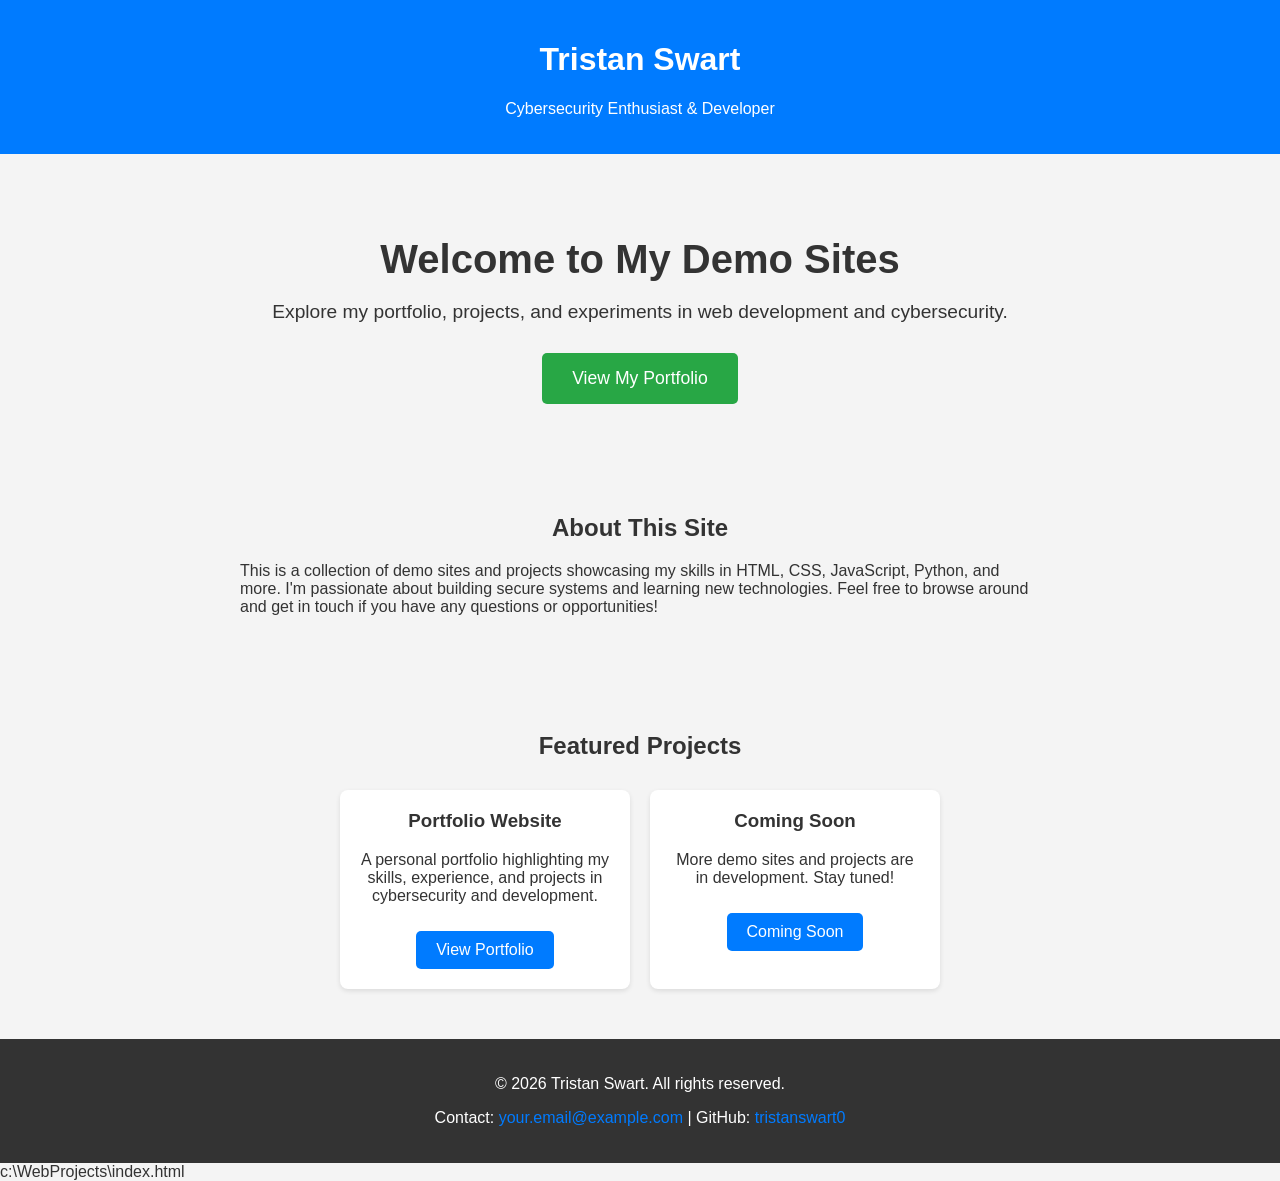
==== index.html @ 46631693 "Add files via upload" ====
<!DOCTYPE html>
<html lang="en">
<head>
    <meta charset="UTF-8">
    <meta name="viewport" content="width=device-width, initial-scale=1.0">
    <title>Tristan Swart - Demo Sites</title>
    <style>
        body {
            font-family: Arial, sans-serif;
            margin: 0;
            padding: 0;
            background-color: #f4f4f4;
            color: #333;
        }
        header {
            background-color: #007bff;
            color: white;
            padding: 20px;
            text-align: center;
        }
        .hero {
            padding: 50px 20px;
            text-align: center;
        }
        .hero h1 {
            font-size: 2.5em;
            margin-bottom: 10px;
        }
        .hero p {
            font-size: 1.2em;
            margin-bottom: 30px;
        }
        .cta-button {
            display: inline-block;
            padding: 15px 30px;
            background-color: #28a745;
            color: white;
            text-decoration: none;
            border-radius: 5px;
            font-size: 1.1em;
        }
        .cta-button:hover {
            background-color: #218838;
        }
        .section {
            padding: 40px 20px;
            max-width: 800px;
            margin: 0 auto;
        }
        .section h2 {
            text-align: center;
            margin-bottom: 20px;
        }
        .projects {
            display: flex;
            justify-content: center;
            flex-wrap: wrap;
        }
        .project-card {
            background: white;
            margin: 10px;
            padding: 20px;
            border-radius: 8px;
            box-shadow: 0 2px 5px rgba(0,0,0,0.1);
            width: 250px;
            text-align: center;
        }
        .project-card h3 {
            margin-top: 0;
        }
        .project-card a {
            display: inline-block;
            margin-top: 10px;
            padding: 10px 20px;
            background-color: #007bff;
            color: white;
            text-decoration: none;
            border-radius: 5px;
        }
        .project-card a:hover {
            background-color: #0056b3;
        }
        footer {
            background-color: #333;
            color: white;
            text-align: center;
            padding: 20px;
        }
        footer a {
            color: #007bff;
            text-decoration: none;
        }
        footer a:hover {
            text-decoration: underline;
        }
    </style>
</head>
<body>
    <header>
        <h1>Tristan Swart</h1>
        <p>Cybersecurity Enthusiast & Developer</p>
    </header>

    <section class="hero">
        <h1>Welcome to My Demo Sites</h1>
        <p>Explore my portfolio, projects, and experiments in web development and cybersecurity.</p>
        <a href="portfolio.html" class="cta-button">View My Portfolio</a>
    </section>

    <section class="section">
        <h2>About This Site</h2>
        <p>This is a collection of demo sites and projects showcasing my skills in HTML, CSS, JavaScript, Python, and more. I'm passionate about building secure systems and learning new technologies. Feel free to browse around and get in touch if you have any questions or opportunities!</p>
    </section>

    <section class="section">
        <h2>Featured Projects</h2>
        <div class="projects">
            <div class="project-card">
                <h3>Portfolio Website</h3>
                <p>A personal portfolio highlighting my skills, experience, and projects in cybersecurity and development.</p>
                <a href="portfolio.html">View Portfolio</a>
            </div>
            <!-- Add more project cards here as you create more demos -->
            <div class="project-card">
                <h3>Coming Soon</h3>
                <p>More demo sites and projects are in development. Stay tuned!</p>
                <a href="#">Coming Soon</a>
            </div>
        </div>
    </section>

    <footer>
        <p>&copy; 2026 Tristan Swart. All rights reserved.</p>
        <p>Contact: <a href="mailto:your.email@example.com">your.email@example.com</a> | GitHub: <a href="https://github.com/tristanswart0">tristanswart0</a></p>
    </footer>
</body>
</html></content>
<parameter name="filePath">c:\WebProjects\index.html
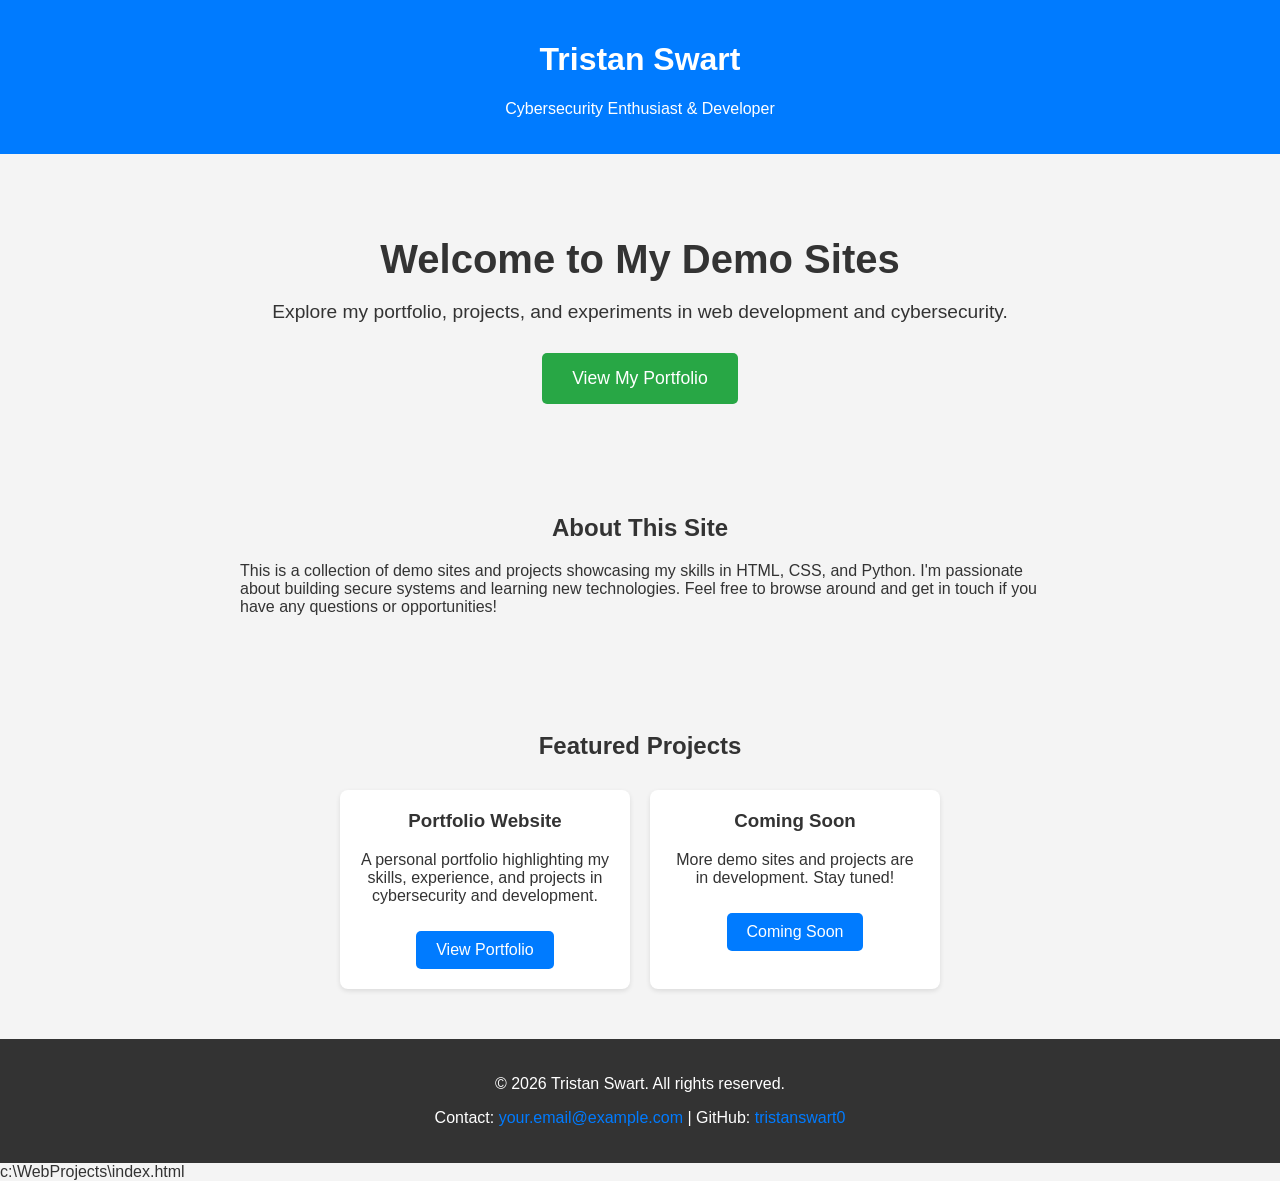
==== commit 061792c8: "Add files via upload" ====
--- a/index.html
+++ b/index.html
@@ -109,7 +109,7 @@
 
     <section class="section">
         <h2>About This Site</h2>
-        <p>This is a collection of demo sites and projects showcasing my skills in HTML, CSS, JavaScript, Python, and more. I'm passionate about building secure systems and learning new technologies. Feel free to browse around and get in touch if you have any questions or opportunities!</p>
+        <p>This is a collection of demo sites and projects showcasing my skills in HTML, CSS, and Python. I'm passionate about building secure systems and learning new technologies. Feel free to browse around and get in touch if you have any questions or opportunities!</p>
     </section>
 
     <section class="section">
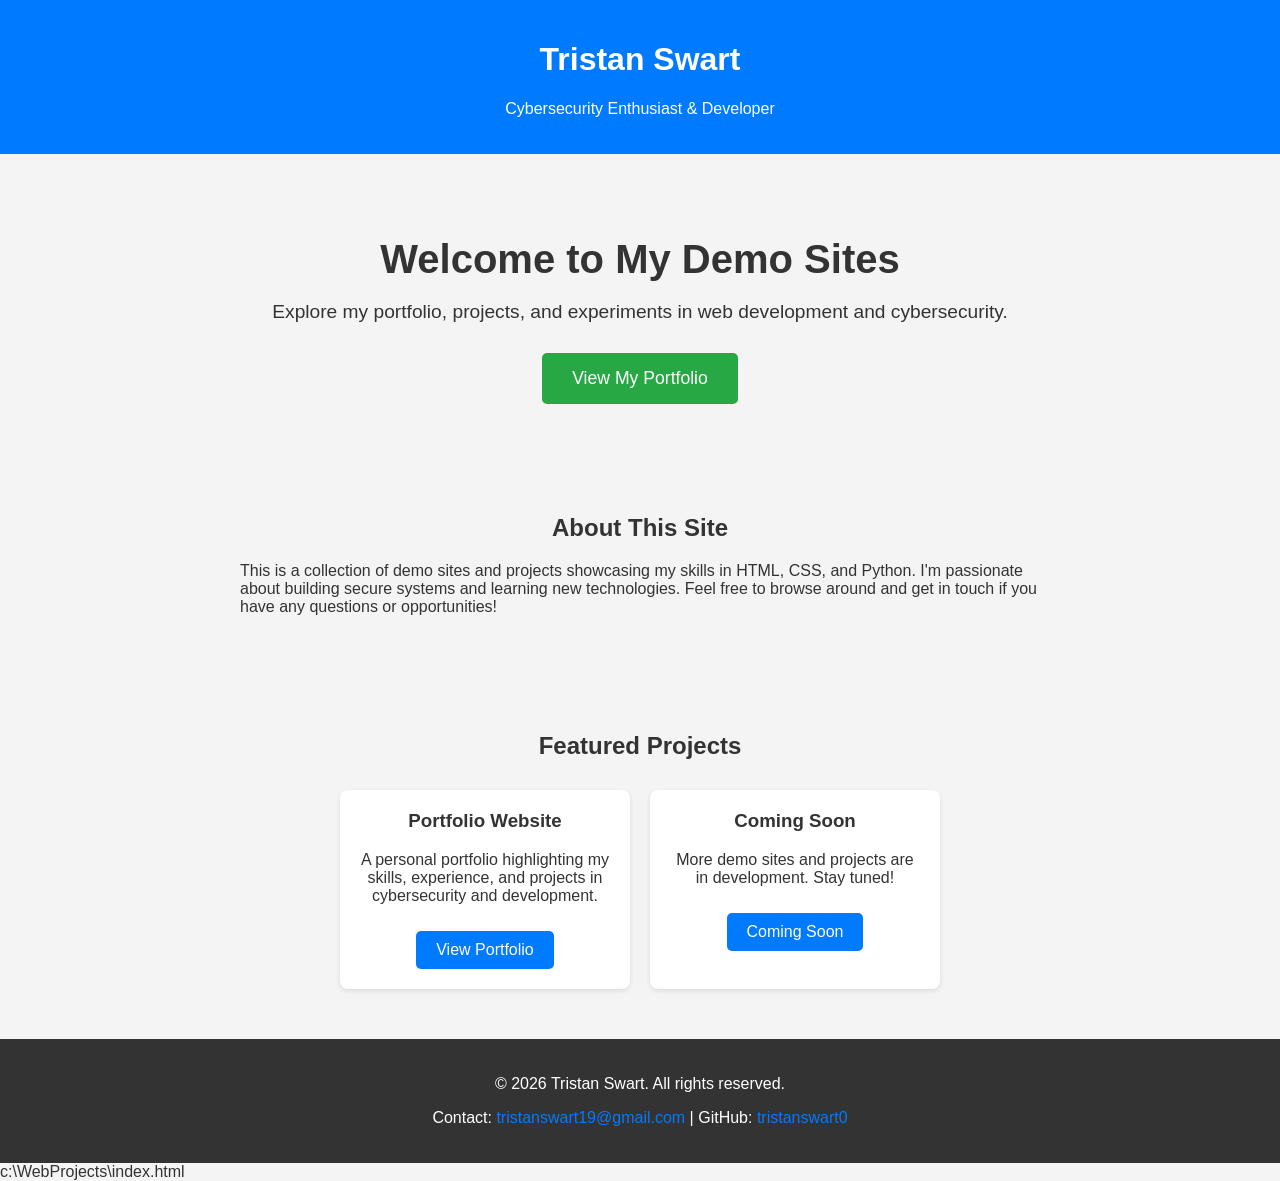
==== commit 5a095947: "Add files via upload" ====
--- a/index.html
+++ b/index.html
@@ -131,7 +131,7 @@
 
     <footer>
         <p>&copy; 2026 Tristan Swart. All rights reserved.</p>
-        <p>Contact: <a href="mailto:your.email@example.com">your.email@example.com</a> | GitHub: <a href="https://github.com/tristanswart0">tristanswart0</a></p>
+        <p>Contact: <a href="mailto:tristanswart19@gmail.com">tristanswart19@gmail.com</a> | GitHub: <a href="https://github.com/tristanswart0">tristanswart0</a></p>
     </footer>
 </body>
 </html></content>
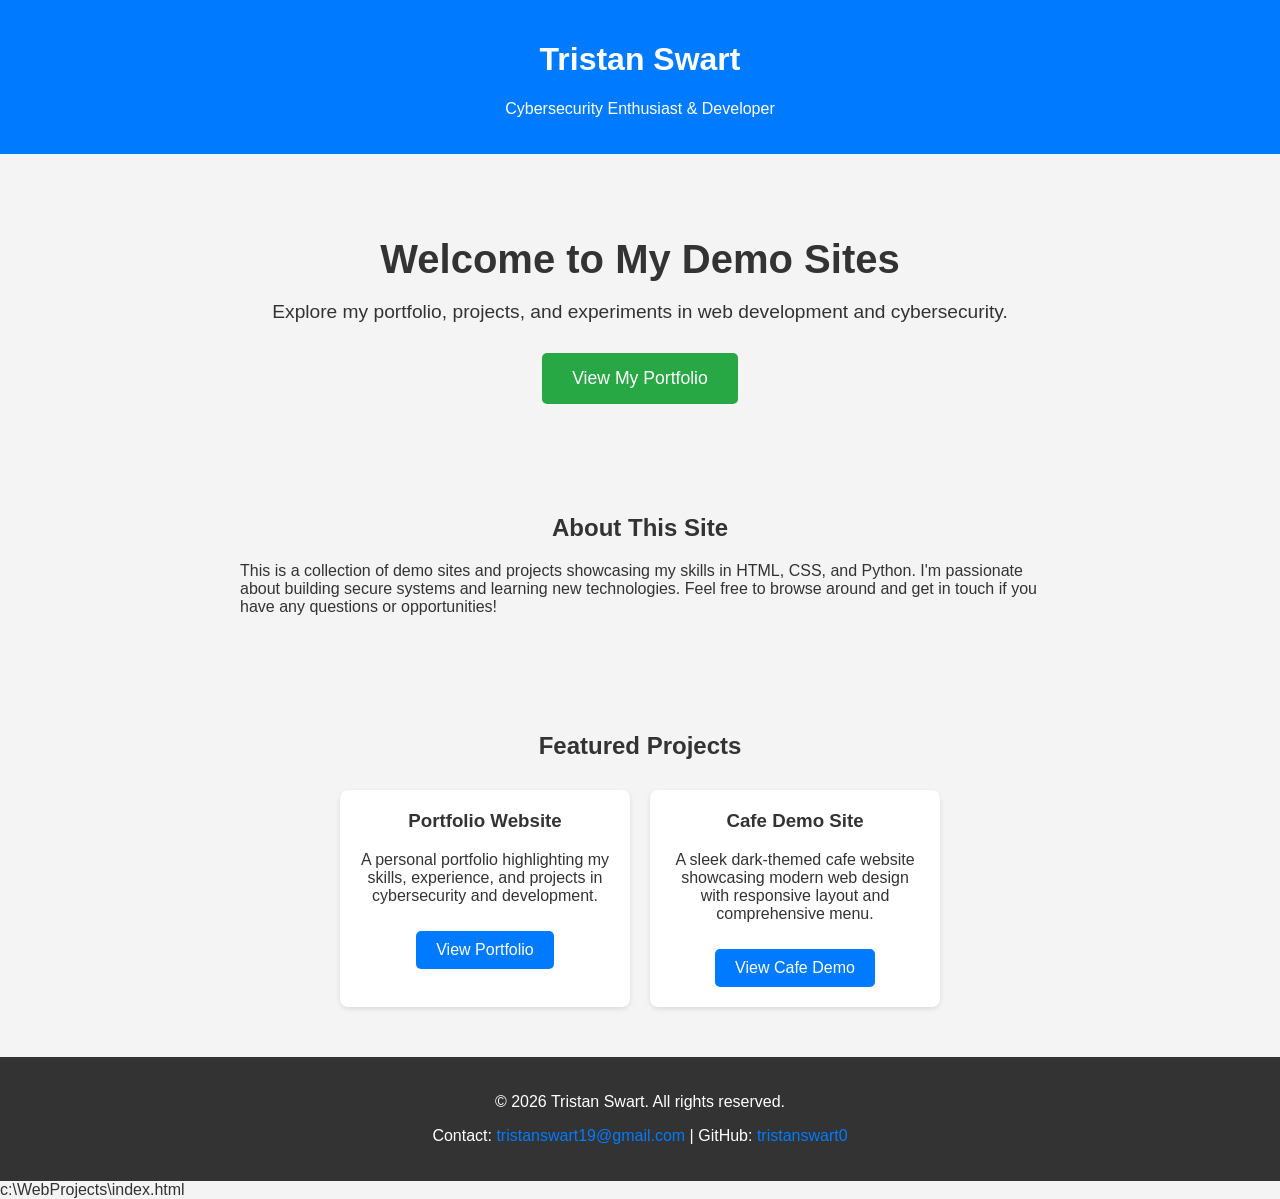
==== commit 4658fa43: "Add files via upload" ====
--- a/index.html
+++ b/index.html
@@ -4,6 +4,7 @@
     <meta charset="UTF-8">
     <meta name="viewport" content="width=device-width, initial-scale=1.0">
     <title>Tristan Swart - Demo Sites</title>
+    <link rel="icon" href="data:image/svg+xml,<svg xmlns='http://www.w3.org/2000/svg' viewBox='0 0 100 100'><text y='.9em' font-size='90'>👨‍💻</text></svg>">
     <style>
         body {
             font-family: Arial, sans-serif;
@@ -120,11 +121,10 @@
                 <p>A personal portfolio highlighting my skills, experience, and projects in cybersecurity and development.</p>
                 <a href="portfolio.html">View Portfolio</a>
             </div>
-            <!-- Add more project cards here as you create more demos -->
             <div class="project-card">
-                <h3>Coming Soon</h3>
-                <p>More demo sites and projects are in development. Stay tuned!</p>
-                <a href="#">Coming Soon</a>
+                <h3>Cafe Demo Site</h3>
+                <p>A sleek dark-themed cafe website showcasing modern web design with responsive layout and comprehensive menu.</p>
+                <a href="cafe-example/index.html">View Cafe Demo</a>
             </div>
         </div>
     </section>
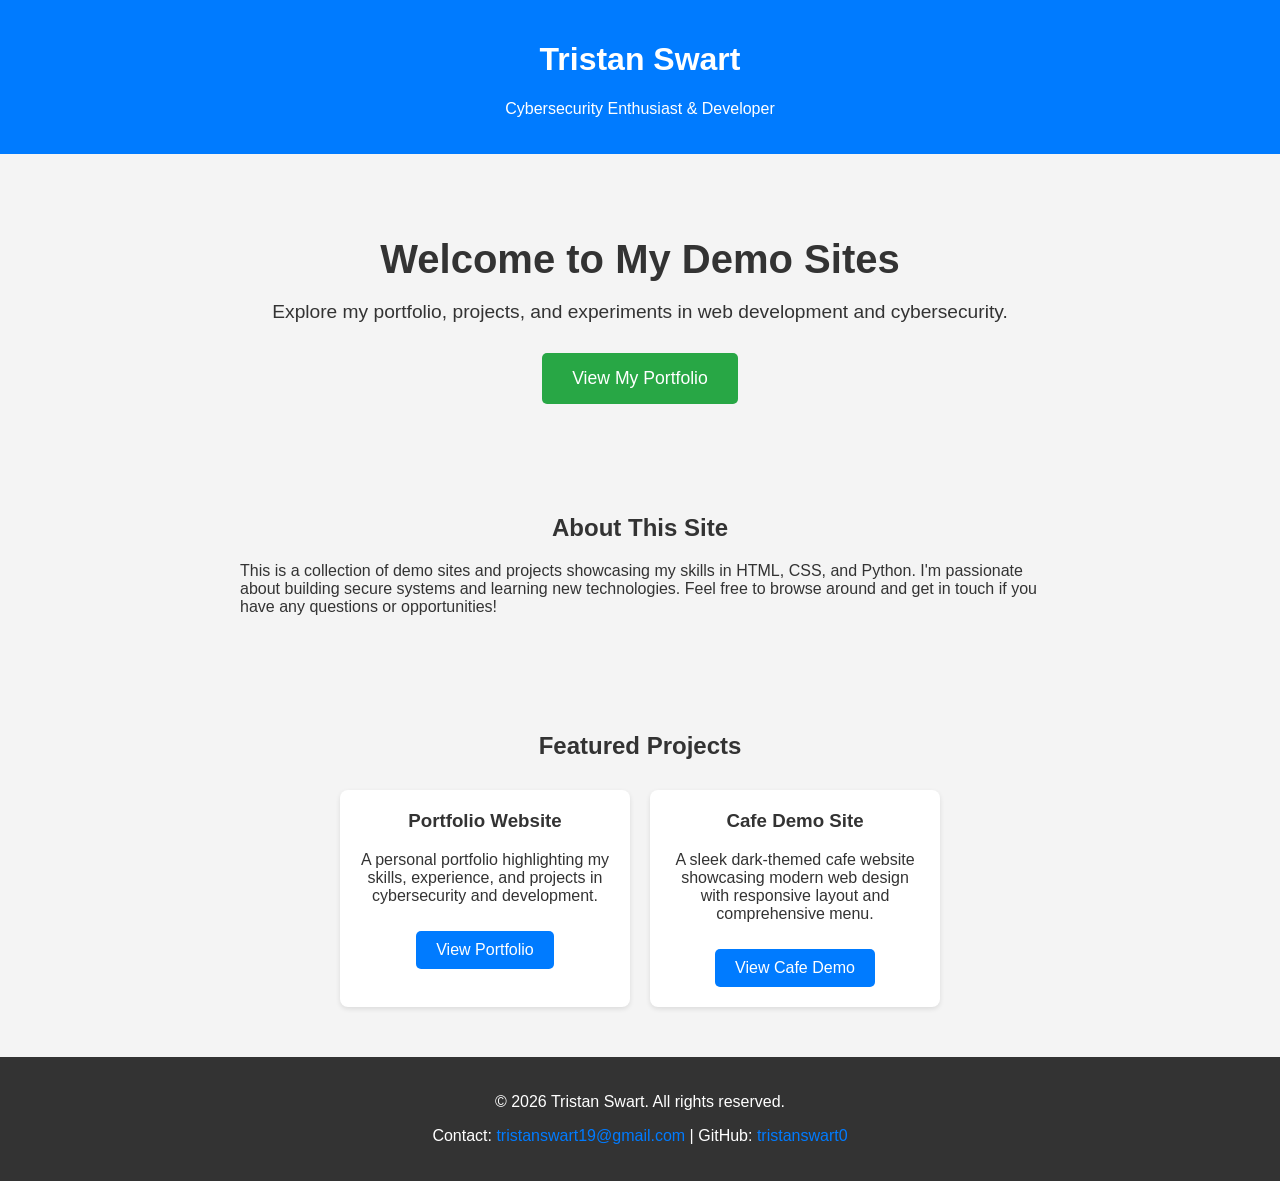
==== commit b83c49b8: "Add files via upload" ====
--- a/index.html
+++ b/index.html
@@ -124,7 +124,7 @@
             <div class="project-card">
                 <h3>Cafe Demo Site</h3>
                 <p>A sleek dark-themed cafe website showcasing modern web design with responsive layout and comprehensive menu.</p>
-                <a href="cafe-example/index.html">View Cafe Demo</a>
+                <a href="cafe/index.html">View Cafe Demo</a>
             </div>
         </div>
     </section>
@@ -134,5 +134,4 @@
         <p>Contact: <a href="mailto:tristanswart19@gmail.com">tristanswart19@gmail.com</a> | GitHub: <a href="https://github.com/tristanswart0">tristanswart0</a></p>
     </footer>
 </body>
-</html></content>
-<parameter name="filePath">c:\WebProjects\index.html
+</html>
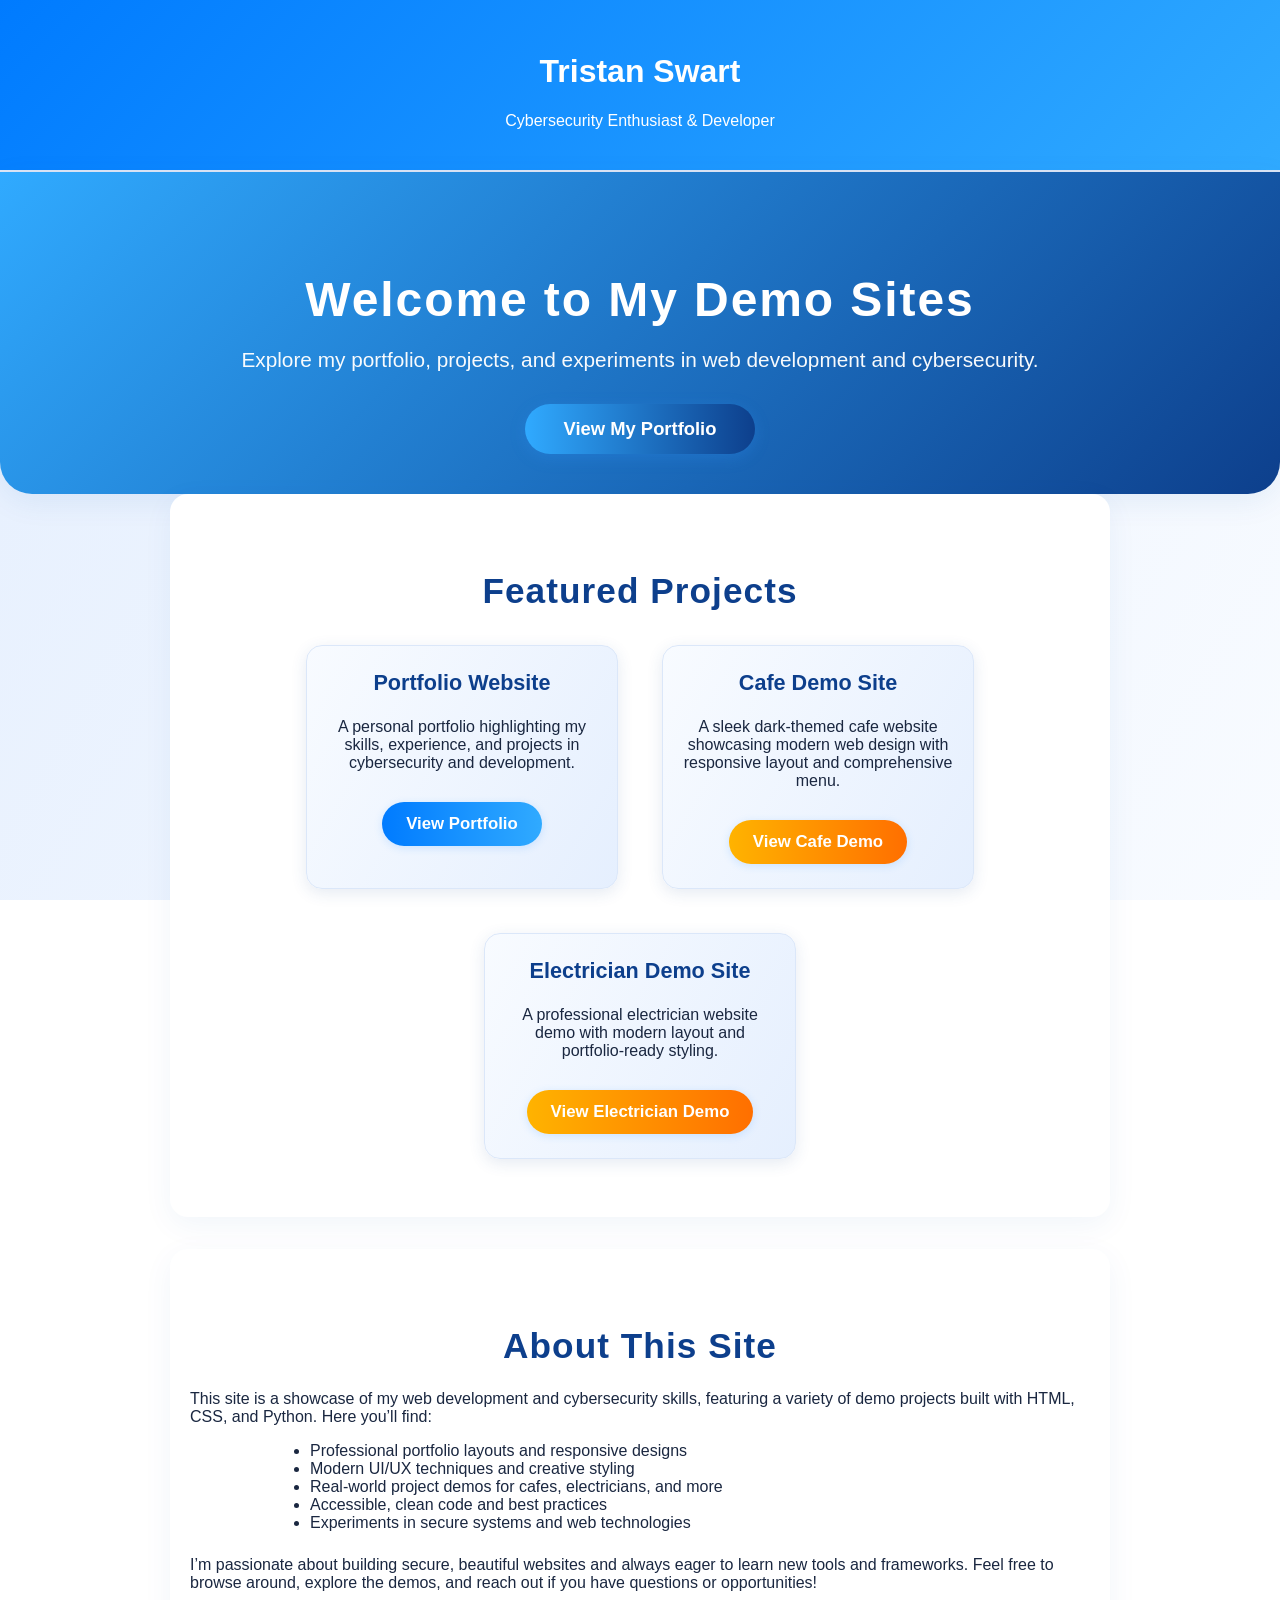
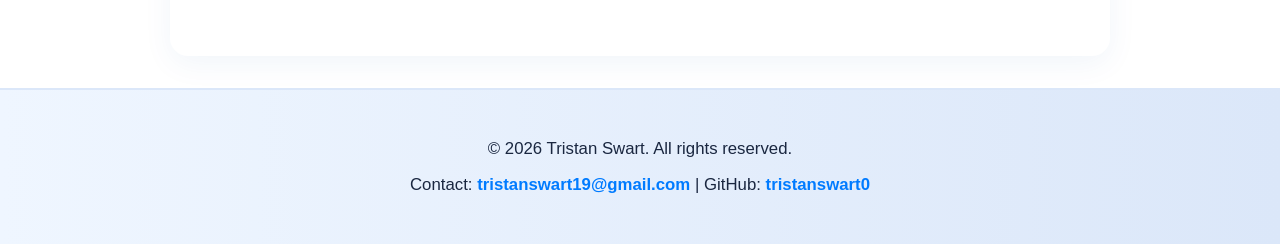
==== commit bdb41eb0: "Add files via upload" ====
--- a/index.html
+++ b/index.html
@@ -7,92 +7,170 @@
     <link rel="icon" href="data:image/svg+xml,<svg xmlns='http://www.w3.org/2000/svg' viewBox='0 0 100 100'><text y='.9em' font-size='90'>👨‍💻</text></svg>">
     <style>
         body {
-            font-family: Arial, sans-serif;
+            font-family: 'Inter', 'Segoe UI', Arial, sans-serif;
             margin: 0;
             padding: 0;
-            background-color: #f4f4f4;
-            color: #333;
+            background: linear-gradient(120deg, #e5effe 0%, #f8fbff 100%) fixed;
+            color: #1a2740;
         }
         header {
-            background-color: #007bff;
-            color: white;
-            padding: 20px;
-            text-align: center;
+            background: linear-gradient(135deg, #007bff 0%, #30aaff 100%);
+            color: #fff;
+            padding: 32px 20px 24px 20px;
+            text-align: center;
+            box-shadow: 0 8px 30px rgba(15, 83, 171, 0.12);
+            border-bottom: 2px solid #dce6f6;
         }
         .hero {
-            padding: 50px 20px;
-            text-align: center;
+            padding: 60px 20px 40px 20px;
+            text-align: center;
+            background: linear-gradient(135deg, #30aaff 0%, #0d3f8c 100%);
+            color: #fff;
+            border-radius: 0 0 32px 32px;
+            box-shadow: 0 8px 30px rgba(15, 83, 171, 0.08);
         }
         .hero h1 {
-            font-size: 2.5em;
-            margin-bottom: 10px;
+            font-size: 3rem;
+            font-weight: 900;
+            margin-bottom: 16px;
+            letter-spacing: 0.04em;
+            text-shadow: 0 4px 16px #dbe7f9, 0 0 2px #0d3f8c;
         }
         .hero p {
-            font-size: 1.2em;
-            margin-bottom: 30px;
+            font-size: 1.3rem;
+            margin-bottom: 32px;
+            opacity: 0.97;
+        }
+        .hero-buttons {
+            display: flex;
+            gap: 1.2rem;
+            justify-content: center;
+            flex-wrap: wrap;
         }
         .cta-button {
             display: inline-block;
-            padding: 15px 30px;
-            background-color: #28a745;
-            color: white;
+            padding: 0.9rem 2.4rem;
+            border-radius: 2rem;
+            background: linear-gradient(90deg, #30aaff 0%, #0d3f8c 100%);
+            color: #fff;
+            font-weight: 700;
+            font-size: 1.15rem;
+            border: none;
+            box-shadow: 0 4px 16px rgba(48, 148, 255, 0.22);
+            cursor: pointer;
+            transition: box-shadow 0.3s, filter 0.3s, outline 0.3s;
+            outline: 2px solid transparent;
             text-decoration: none;
-            border-radius: 5px;
-            font-size: 1.1em;
-        }
-        .cta-button:hover {
-            background-color: #218838;
+        }
+        .cta-button:hover, .cta-button:focus {
+            box-shadow: 0 0 8px #30aaff, 0 0 16px #0d3f8c;
+            filter: brightness(1.1);
+            outline: 2px solid #30aaff;
+        }
+        .cta-button.electrician-btn {
+            background: linear-gradient(90deg, #ffb300 0%, #ff6f00 100%);
+            color: #fff;
+        }
+        .cta-button.electrician-btn:hover {
+            box-shadow: 0 0 8px #ffb300, 0 0 16px #ff6f00;
+            outline: 2px solid #ffb300;
         }
         .section {
-            padding: 40px 20px;
-            max-width: 800px;
+            padding: 48px 20px;
+            max-width: 900px;
             margin: 0 auto;
+            background: #fff;
+            border-radius: 18px;
+            box-shadow: 0 8px 30px rgba(15, 83, 171, 0.06);
+            margin-bottom: 32px;
         }
         .section h2 {
             text-align: center;
-            margin-bottom: 20px;
+            margin-bottom: 24px;
+            font-size: 2.2rem;
+            font-weight: 800;
+            color: #0d3f8c;
+            letter-spacing: 0.03em;
         }
         .projects {
             display: flex;
             justify-content: center;
             flex-wrap: wrap;
+            gap: 1.5rem;
         }
         .project-card {
-            background: white;
+            background: linear-gradient(120deg, #f8fbff 0%, #e5effe 100%);
             margin: 10px;
-            padding: 20px;
-            border-radius: 8px;
-            box-shadow: 0 2px 5px rgba(0,0,0,0.1);
-            width: 250px;
-            text-align: center;
+            padding: 24px 20px;
+            border-radius: 16px;
+            box-shadow: 0 4px 16px rgba(38, 81, 147, 0.12);
+            width: 270px;
+            text-align: center;
+            transition: transform 0.3s, box-shadow 0.3s;
+            border: 1.5px solid #dbe7f9;
+        }
+        .project-card:hover {
+            transform: scale(1.04) translateY(-8px);
+            box-shadow: 0 20px 40px rgba(31, 76, 163, 0.22);
         }
         .project-card h3 {
             margin-top: 0;
+            font-size: 1.35rem;
+            color: #0d3f8c;
+            font-weight: 700;
         }
         .project-card a {
             display: inline-block;
-            margin-top: 10px;
-            padding: 10px 20px;
-            background-color: #007bff;
-            color: white;
+            margin-top: 14px;
+            padding: 12px 24px;
+            background: linear-gradient(90deg, #007bff 0%, #30aaff 100%);
+            color: #fff;
             text-decoration: none;
-            border-radius: 5px;
+            border-radius: 2rem;
+            font-weight: 600;
+            font-size: 1.05rem;
+            box-shadow: 0 2px 8px rgba(48, 148, 255, 0.18);
+            transition: box-shadow 0.3s, filter 0.3s, outline 0.3s;
+            outline: 2px solid transparent;
         }
         .project-card a:hover {
-            background-color: #0056b3;
+            box-shadow: 0 0 8px #30aaff, 0 0 16px #007bff;
+            filter: brightness(1.1);
+            outline: 2px solid #30aaff;
         }
         footer {
-            background-color: #333;
-            color: white;
-            text-align: center;
-            padding: 20px;
+            background: linear-gradient(90deg, #eff6ff 0%, #dbe7f9 100%);
+            color: #1a2740;
+            text-align: center;
+            padding: 32px 20px;
+            border-top: 2px solid #dbe7f9;
+            font-size: 1.05rem;
         }
         footer a {
             color: #007bff;
             text-decoration: none;
+            font-weight: 600;
         }
         footer a:hover {
             text-decoration: underline;
+        }
+        @media (max-width: 700px) {
+            .hero h1 {
+                font-size: 2rem;
+            }
+            .section {
+                padding: 24px 8px;
+                border-radius: 8px;
+            }
+            .project-card {
+                width: 100%;
+                padding: 18px 8px;
+                border-radius: 8px;
+            }
+            .hero-buttons {
+                flex-direction: column;
+                gap: 0.7rem;
+            }
         }
     </style>
 </head>
@@ -103,14 +181,9 @@
     </header>
 
     <section class="hero">
-        <h1>Welcome to My Demo Sites</h1>
+        <h1 style="text-shadow:none;">Welcome to My Demo Sites</h1>
         <p>Explore my portfolio, projects, and experiments in web development and cybersecurity.</p>
         <a href="portfolio.html" class="cta-button">View My Portfolio</a>
-    </section>
-
-    <section class="section">
-        <h2>About This Site</h2>
-        <p>This is a collection of demo sites and projects showcasing my skills in HTML, CSS, and Python. I'm passionate about building secure systems and learning new technologies. Feel free to browse around and get in touch if you have any questions or opportunities!</p>
     </section>
 
     <section class="section">
@@ -124,9 +197,27 @@
             <div class="project-card">
                 <h3>Cafe Demo Site</h3>
                 <p>A sleek dark-themed cafe website showcasing modern web design with responsive layout and comprehensive menu.</p>
-                <a href="cafe/index.html">View Cafe Demo</a>
+                <a href="cafe/index.html" class="cta-button electrician-btn">View Cafe Demo</a>
+            </div>
+            <div class="project-card">
+                <h3>Electrician Demo Site</h3>
+                <p>A professional electrician website demo with modern layout and portfolio-ready styling.</p>
+                <a href="electrician/index.html" class="cta-button electrician-btn">View Electrician Demo</a>
             </div>
         </div>
+    </section>
+
+    <section class="section">
+        <h2>About This Site</h2>
+        <p>This site is a showcase of my web development and cybersecurity skills, featuring a variety of demo projects built with HTML, CSS, and Python. Here you’ll find:</p>
+        <ul style="text-align:left; max-width:700px; margin:0 auto 1.5rem auto;">
+            <li>Professional portfolio layouts and responsive designs</li>
+            <li>Modern UI/UX techniques and creative styling</li>
+            <li>Real-world project demos for cafes, electricians, and more</li>
+            <li>Accessible, clean code and best practices</li>
+            <li>Experiments in secure systems and web technologies</li>
+        </ul>
+        <p>I’m passionate about building secure, beautiful websites and always eager to learn new tools and frameworks. Feel free to browse around, explore the demos, and reach out if you have questions or opportunities!</p>
     </section>
 
     <footer>
